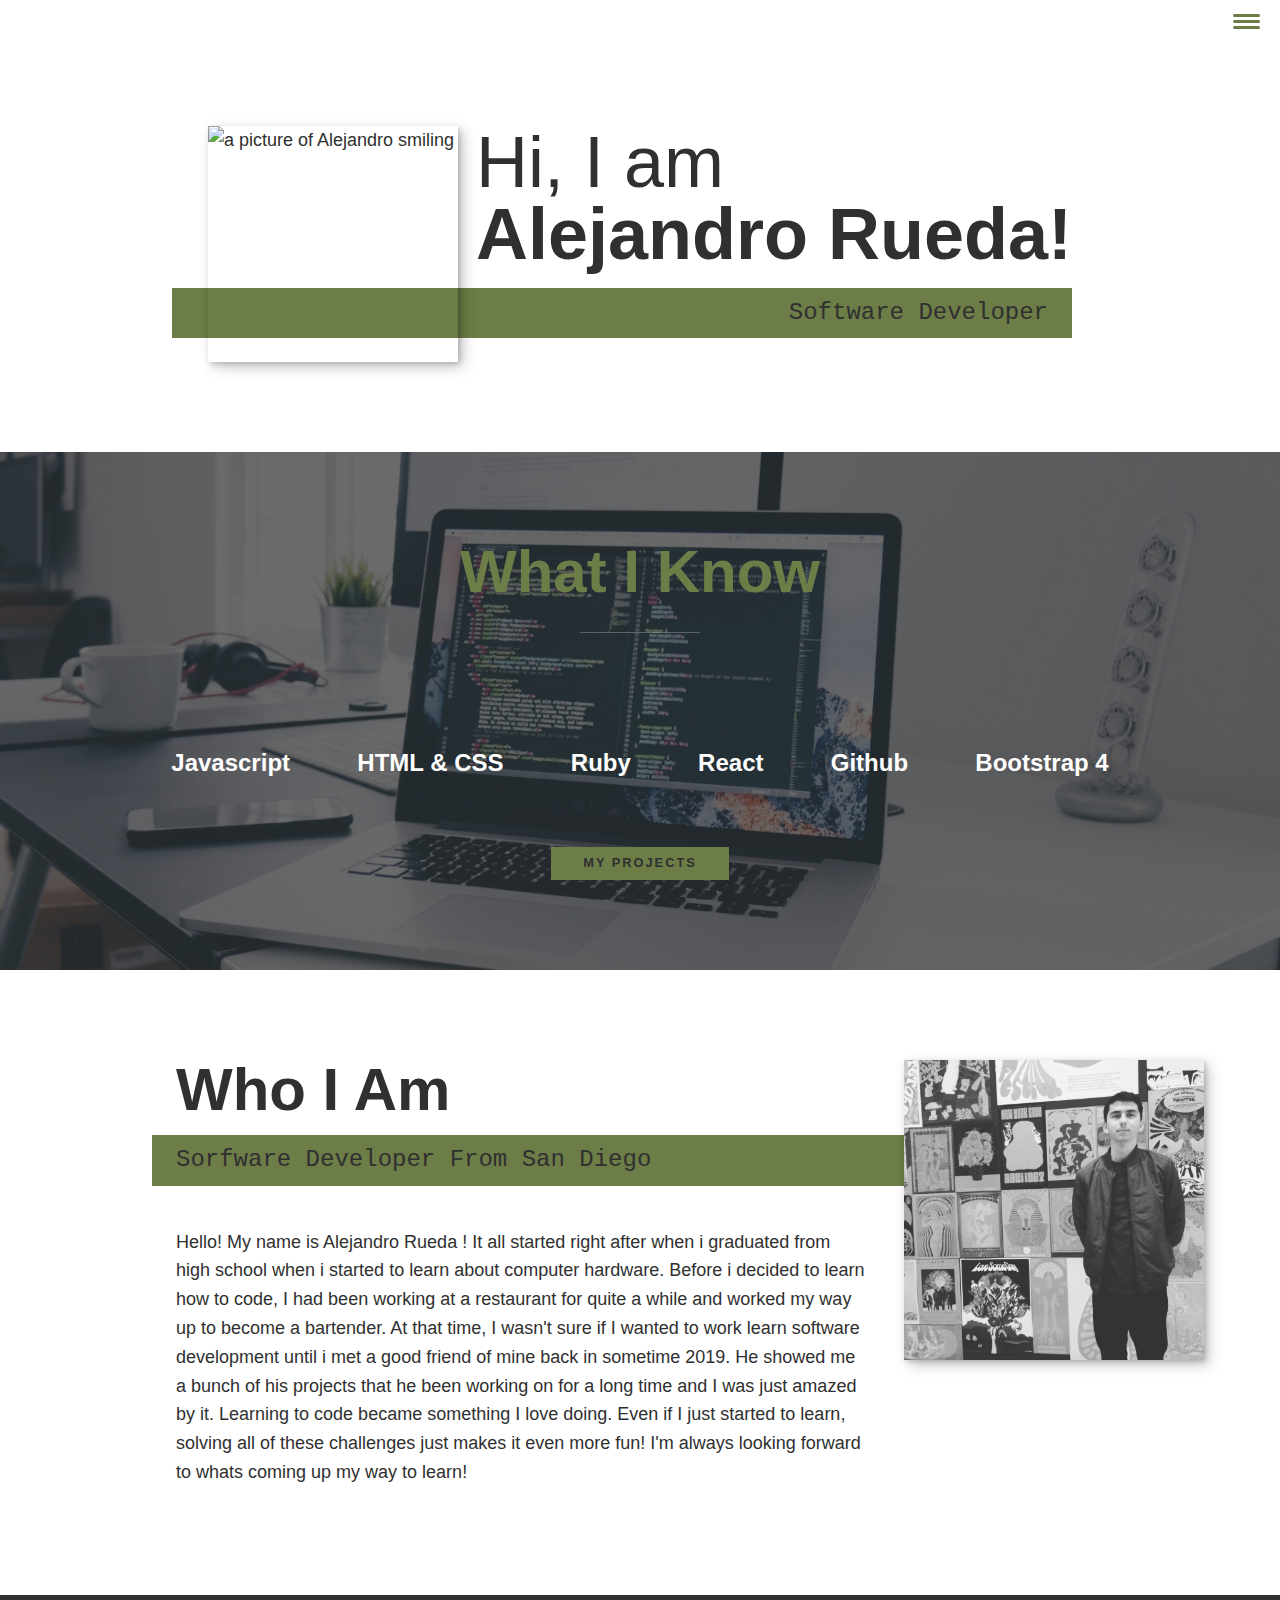
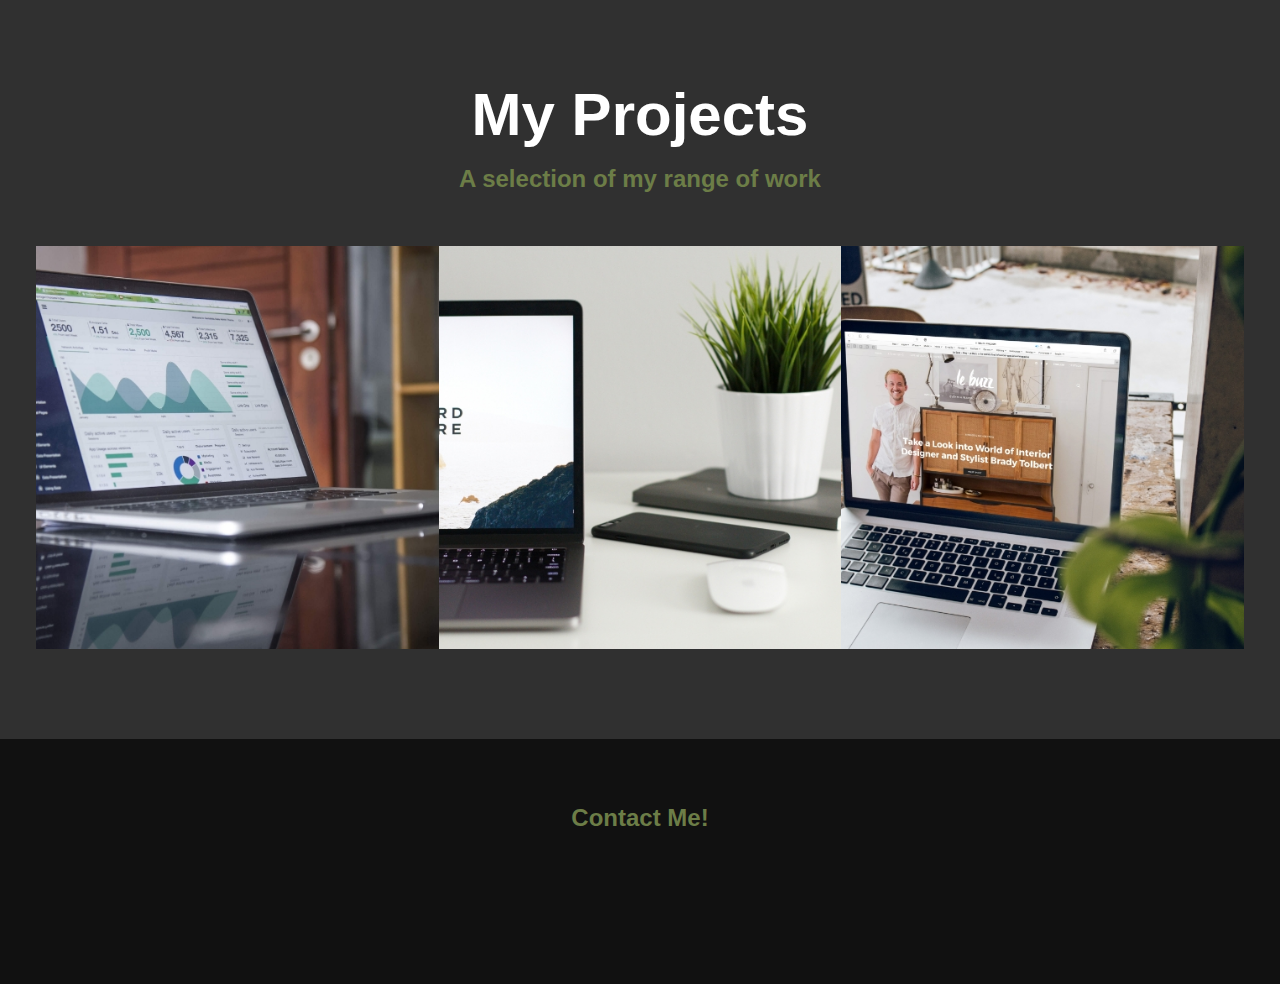
==== index.html @ c12920fb "first upload" ====
<!DOCTYPE html>
<html lang="en">
    <head>
        <meta charset="UTF-8">
        <meta name="viewport" content="width=device-width, initial-scale=1.0">
        <title>Alejandro's Portfolio Website</title>
        <link rel="stylesheet" href="https://cdnjs.cloudflare.com/ajax/libs/normalize/7.0.0/normalize.min.css">
        <link rel="stylesheet" href="https://cdnjs.cloudflare.com/ajax/libs/font-awesome/5.11.2/css/all.css" integrity="sha256-46qynGAkLSFpVbEBog43gvNhfrOj+BmwXdxFgVK/Kvc=" crossorigin="anonymous" />

        <!-- Update these with your own fonts -->
        <link href="https://fonts.googleapis.com/css?family=Lora:400,700|Roboto+Slab:400,700&display=swap" rel="stylesheet">

        <link rel="stylesheet" href="style.css">


    </head>
    <body>
      <header>
           <div class="logo">
               <img src="" alt="">
           </div>
           <button class="nav-toggle" aria-label="toggle navigation">
               <span class="hamburger"></span>
           </button>
           <nav class="nav">
               <ul class="nav__list">
                   <li class="nav__item"><a href="#home" class="nav__link">Home</a></li>
                   <li class="nav__item"><a href="#services" class="nav__link">What I Know</a></li>
                   <li class="nav__item"><a href="#about" class="nav__link">About me</a></li>
                   <li class="nav__item"><a href="#work" class="nav__link">My Work</a></li>
               </ul>
           </nav>
       </header>

       <!-- Introduction -->
        <section class="intro" id="home">
            <h1 class="section__title section__title--intro">
                Hi, I am <strong>Alejandro Rueda!</strong>
            </h1>
            <p class="section__subtitle section__subtitle--intro">Software Developer</p>
            <img src="img/Alpha_20_009.jpg" alt="a picture of Alejandro smiling" class="intro__img">
        </section>


        <!-- My services -->
        <section class="my-services" id="services">
            <h2 class="section__title section__title--services">What I Know</h2>
            <div class="services">
                <div class="service">
                    <i class="fab fa-js-square fa-5x"></i>
                    <br/>
                    <br/>
                    <h3>Javascript</h3>
                    <!-- <i class="fab fa-js-square fa-5x"></i> -->
                    <!-- <p>Lorem ipsum dolor sit amet, consectetur adipiscing elit, sed do eiusmod tempor incididunt ut labore et dolore magna aliqua. Ut enim ad minim veniam, quis nostrud exercitation ullamco laboris nisi ut aliquip ex ea commodo consequat.</p> -->
                </div> <!-- / service -->

                <div class="service">
                    <i class="fas fa-code fa-5x"></i>
                    <br/>
                    <br/>
                    <h3>HTML & CSS</h3>
                    <!-- <p>Lorem ipsum dolor sit amet, consectetur adipiscing elit, sed do eiusmod tempor incididunt ut labore et dolore magna aliqua. Ut enim ad minim veniam, quis nostrud exercitation ullamco laboris nisi ut aliquip ex ea commodo consequat.</p> -->
                </div> <!-- / service -->

                <div class="service">
                    <i class="fas fa-gem fa-5x"></i>
                    <br/>
                    <br/>
                    <h3>Ruby</h3>
                    <!-- <p>Lorem ipsum dolor sit amet, consectetur adipiscing elit, sed do eiusmod tempor incididunt ut labore et dolore magna aliqua. Ut enim ad minim veniam, quis nostrud exercitation ullamco laboris nisi ut aliquip ex ea commodo consequat.</p> -->
                </div> <!-- / service -->

                <div class="service">
                    <i class="fab fa-react fa-5x"></i>
                    <br/>
                    <br/>
                    <h3>React</h3>
                    <!-- <p>Lorem ipsum dolor sit amet, consectetur adipiscing elit, sed do eiusmod tempor incididunt ut labore et dolore magna aliqua. Ut enim ad minim veniam, quis nostrud exercitation ullamco laboris nisi ut aliquip ex ea commodo consequat.</p> -->
                </div> <!-- / service -->

                <div class="service">
                    <i class="fab fa-github fa-5x"></i>
                    <br/>
                    <br/>
                    <h3>Github</h3>
                    <!-- <p>Lorem ipsum dolor sit amet, consectetur adipiscing elit, sed do eiusmod tempor incididunt ut labore et dolore magna aliqua. Ut enim ad minim veniam, quis nostrud exercitation ullamco laboris nisi ut aliquip ex ea commodo consequat.</p> -->
                </div> <!-- / service -->

                <div class="service">
                    <i class="fab fa-bootstrap fa-5x"></i>
                    <br/>
                    <br/>
                    <h3>Bootstrap 4</h3>
                    <!-- <p>Lorem ipsum dolor sit amet, consectetur adipiscing elit, sed do eiusmod tempor incididunt ut labore et dolore magna aliqua. Ut enim ad minim veniam, quis nostrud exercitation ullamco laboris nisi ut aliquip ex ea commodo consequat.</p> -->
                </div> <!-- / service -->

            </div> <!-- / services -->

            <a href="#work" class="btn">My Projects</a>
        </section>

        <!-- About me -->
        <section class="about-me" id="about">
           <h2 class="section__title section__title--about">Who I Am</h2>
           <p class="section__subtitle section__subtitle--about">Sorfware Developer From San Diego</p>

           <div class="about-me__body">
               <p>Hello! My name is Alejandro Rueda ! It all started right after when i graduated from high school when i started to learn about computer hardware. Before i decided to learn how to code, I had been working at a restaurant for quite a while and worked my way up to become a bartender. At that time, I wasn't sure if I wanted to work learn software development until i met a good friend of mine back in sometime 2019. He showed me a bunch of his projects that he been working on for a long time and I was just amazed by it. Learning to code became something I love doing. Even if I just started to learn, solving all of these challenges just makes it even more fun! I'm always looking forward to whats coming up my way to learn!</p>
               <p></p>
           </div>

           <img src="img/me.jpg" alt="Me standing in front of art" class="about-me__img">
        </section>

        <!-- My Work -->
        <section class="my-work" id="work">
            <h2 class="section__title section__title--work">My Projects</h2>
            <p class="section__subtitle section__subtitle--work">A selection of my range of work</p>

            <div class="portfolio">
                <!-- Portfolio item 01 -->
                <a href="portfolio-item.html" class="portfolio__item">
                    <img src="img/portfolio-01.jpg" alt="" class="portfolio__img">
                </a>

                <!-- Portfolio item 02 -->
                <a href="#" class="portfolio__item">
                    <img src="img/portfolio-02.jpg" alt="" class="portfolio__img">
                </a>

                <!-- Portfolio item 03 -->
                <a href="#" class="portfolio__item">
                    <img src="img/portfolio-03.jpg" alt="" class="portfolio__img">
                </a>

                <!-- Portfolio item 04 -->
                <!-- <a href="#" class="portfolio__item">
                    <img src="img/portfolio-04.jpg" alt="" class="portfolio__img">
                </a> -->

                <!-- Portfolio item 05 -->
                <!-- <a href="#" class="portfolio__item">
                    <img src="img/portfolio-05.jpg" alt="" class="portfolio__img">
                </a> -->

                <!-- Portfolio item 06 -->
                <!-- <a href="#" class="portfolio__item">
                    <img src="img/portfolio-06.jpg" alt="" class="portfolio__img">
                </a> -->

                <!-- Portfolio item 07 -->
                <!-- <a href="#" class="portfolio__item">
                    <img src="img/portfolio-07.jpg" alt="" class="portfolio__img">
                </a> -->

                <!-- Portfolio item 08 -->
                <!-- <a href="#" class="portfolio__item">
                    <img src="img/portfolio-08.jpg" alt="" class="portfolio__img">
                </a> -->

                <!-- Portfolio item 09 -->
                <!-- <a href="#" class="portfolio__item">
                    <img src="img/portfolio-09.jpg" alt="" class="portfolio__img">
                </a> -->

                <!-- Portfolio item 0 0-->
                <!-- <a href="#" class="portfolio__item">
                    <img src="img/portfolio-10.jpg" alt="" class="portfolio__img">
                </a> -->
            </div>
        </section>


        <!-- Footer -->
        <footer class="footer">
            <!-- replace with your own email address -->
            <a class="footer__link">Contact Me!</a>
            <ul class="social-list">
                <li class="social-list__item"><a class="social-list__link" href="https://linkedin.com/in/alejandro-rueda-2a91211a5"><i class="fab fa-linkedin fa-3x"></i></a></li>
                <li class="social-list__item"><a class="social-list__link" href="https://www.facebook.com/alejandro.rueda.10"><i class="fab fa-facebook-square fa-3x"></i></a></li>
                <li class="social-list__item"><a class="social-list__link" href="https://www.instagram.com/ale92rueda"><i class="fab fa-instagram fa-3x"></i></a></li>
                <li class="social-list__item"><a class="social-list__link" href="https://github.com/sureyoucann"><i class="fab fa-github-square fa-3x"></i></a></li>
            </ul>
        </footer>


        <script src="index.js"></script>

    </body>
</html>
---- style.css ----
*,
*::before,
*::after {
    box-sizing: border-box;
}

/* Custom Properties, update these for your own design */

:root {
    --ff-primary: 'Source Sans Pro', sans-serif;
    --ff-secondary: 'Source Code Pro', monospace;

    --fw-reg: 300;
    --fw-bold: 900;

    --clr-light: #fff;
    --clr-dark: #303030;
    --clr-accent: #6C7D47;

    --fs-h1: 3rem;
    --fs-h2: 2.25rem;
    --fs-h3: 1.25rem;
    --fs-body: 1rem;

    --bs: 0.25em 0.25em 0.75em rgba(0,0,0,.25),
          0.125em 0.125em 0.25em rgba(0,0,0,.15);
}

@media (min-width: 800px) {
    :root {
        --fs-h1: 4.5rem;
        --fs-h2: 3.75rem;
        --fs-h3: 1.5rem;
        --fs-body: 1.125rem;
    }
}

/* General styles */


html {
    scroll-behavior: smooth;
}

body {
    background: var(--clr-light);
    color: var(--clr-dark);
    margin: 0;
    font-family: var(--ff-primary);
    font-size: var(--fs-body);
    line-height: 1.6;
}

section {
    padding: 5em 2em;
}

img {
    display: block;
    max-width: 100%;
}

.about-me__img {
  display: block;
  max-width: 150%;
}

strong { font-weight: var(--fw-bold) }

:focus {
    outline: 3px solid var(--clr-accent);
    outline-offset: 3px;
}

/* Buttons */

.btn {
    display: inline-block;
    padding: .5em 2.5em;
    background: var(--clr-accent);
    color: var(--clr-dark);
    text-decoration: none;
    cursor: pointer;
    font-size: .8rem;
    text-transform: uppercase;
    letter-spacing: 2px;
    font-weight: var(--fw-bold);
    transition: transform 200ms ease-in-out;
}

.btn:hover {
    transform: scale(1.1);
}

/* Typography */

h1,
h2,
h3 {
    line-height: 1;
    margin: 0;
}

h1 { font-size: var(--fs-h1) }
h2 { font-size: var(--fs-h2) }
h3 { font-size: var(--fs-h3) }


.section__title {
    margin-bottom: .25em;
}

.section__title--intro {
    font-weight: var(--fw-reg);
}

.section__title--intro strong {
    display: block;
}

.section__subtitle {
    margin: 0;
    font-size: var(--fs-h3);
}

.section__subtitle--intro,
.section__subtitle--about {
    background: var(--clr-accent);
    padding: .25em 1em;
    font-family: var(--ff-secondary);
    margin-bottom: 1em;
}

.section__subtitle--work {
    color: var(--clr-accent);
    font-weight: var(--fw-bold);
    margin-bottom: 2em;
}

/* header */

header {
    display: flex;
    justify-content: space-between;
    padding: 1em;
}

.logo {
    max-width: 100px;
}

.nav {
    position: fixed;
    background: var(--clr-dark);
    color: var(--clr-light);
    top: 0;
    bottom: 0;
    left: 0;
    right: 0;
    z-index: 100;

    transform: translateX(100%);
    transition: transform 250ms cubic-bezier(.5, 0, .5, 1);
}

.nav__list {
    list-style: none;
    display: flex;
    height: 100%;
    flex-direction: column;
    justify-content: space-evenly;
    align-items: center;
    margin: 0;
    padding: 0;
}

.nav__link {
    color: inherit;
    font-weight: var(--fw-bold);
    font-size: var(--fs-h2);
    text-decoration: none;
}

.nav__link:hover {
    color: var(--clr-accent);
}

.nav-toggle {
    padding: .5em;
    background: transparent;
    border: 0;
    cursor: pointer;
    position: absolute;
    right: 1em;
    top: 1em;
    z-index: 1000;
}

.nav-open .nav {
    transform: translateX(0);
}

.nav-open .nav-toggle {
    position: fixed;
}

.nav-open .hamburger {
    transform: rotate(.625turn);
}

.nav-open .hamburger::before {
    transform: rotate(90deg) translateX(-6px);
}

.nav-open .hamburger::after {
    opacity: 0;
}






.hamburger {
    display: block;
    position: relative;
}

.hamburger,
.hamburger::before,
.hamburger::after {
    background: var(--clr-accent);
    width: 2em;
    height: 3px;
    border-radius: 1em;
    transition: transform 250ms ease-in-out;
}


.hamburger::before,
.hamburger::after {
    content: '';
    position: absolute;
    left: 0;
    right: 0;
}

.hamburger::before { top: 6px; }
.hamburger::after { bottom: 6px; }


/*  Intro section  */

.intro {
    position: relative;
}

.intro__img {
    box-shadow: var(--bs);
}

.section__subtitle--intro {
    display: inline-block;
}

@media (min-width: 600px) {
    .intro {
        display: grid;
        width: min-content;
        margin: 0 auto;
        grid-column-gap: 1em;
        grid-template-areas:
            "img title"
            "img subtitle";
        grid-template-columns: min-content max-content;
    }

    .intro__img {
        grid-area: img;
        min-width: 250px;
        position: relative;
        z-index: 2;
    }

    .section__subtitle--intro {
        align-self: start;
        grid-column: -1 / 1;
        grid-row: 2;
        text-align: right;
        position: relative;
        left: -1.5em;
        width: calc(100% + 1.5em);
    }
}



/*  My services section  */

.my-services {
    background-color: var(--clr-dark);
    background-image: url(../img/services-bg.jpg);
    background-size: cover;
    /* background-blend-mode: multiply; */
    color: var(--clr-light);
    text-align: center;
}

.section__title--services {
    color: var(--clr-accent);
    position: relative;
}

.section__title--services::after {
    content: '';
    display: block;
    width: 2em;
    height: 1px;
    margin: 0.5em auto 1em;
    background: var(--clr-light);
    opacity: 0.25;
}

.services {
    margin-bottom: 4em;
}

.service {
    max-width: 500px;
    margin: 0 auto;
}

@media (min-width: 800px) {
    .services {
        display: flex;
        max-width: 1000px;
        margin-left: auto;
        margin-right: auto;
    }

    .service + .service {
        margin-left: 2em;
    }
}


.about-me {
    max-width: 1000px;
    margin: 0 auto;
}

.about-me__img {
    box-shadow: var(--bs);
}

@media (min-width: 600px) {
    .about-me {
        display: grid;
        grid-template-columns: 1fr 200px;
        grid-template-areas:
            "title img"
            "subtitle img"
            "text img";
        grid-column-gap: 2em;
    }

    .section__title--about {
        grid-area: title;
    }

    .section__subtitle--about {
        grid-column: 1 / -1;
        grid-row: 2;
        position: relative;
        left: -1em;
        width: calc(100% + 2em);
        padding-left: 1em;
        padding-right: calc(200px + 4em);
    }

    .about-me__img {
        grid-area: img;
        position: relative;
        z-index: 2;
    }
}

/* .fab fa-js-squar {

} */

/* My Work */

.my-work {
    background-color: var(--clr-dark);
    color: var(--clr-light);
    text-align: center;
}

.portfolio {
    display: grid;
    grid-template-columns: repeat(auto-fit, minmax(300px, 1fr));
}

.portfolio__item {
    background: var(--clr-accent);
    overflow: hidden;
}

.portfolio__img {
    transition:
        transform 750ms cubic-bezier(.5, 0, .5, 1),
        opacity 250ms linear;
}

.portfolio__item:focus {
    position: relative;
    z-index: 2;
}

.portfolio__img:hover,
.portfolio__item:focus .portfolio__img {
    transform: scale(1.2);
    opacity: .5;
}


/* footer */

.footer {
    background: #111;
    color: var(--clr-accent);
    text-align: center;
    padding: 2.5em 0;
    font-size: var(--fs-h3);

}

.footer a {
    color: inherit;
    text-decoration: none;
}

.footer__link {
    font-weight: var(--fw-bold);
}

.footer__link:hover,
.social-list__link:hover {
    opacity: .7;
}

.footer__link:hover {
    text-decoration: underline;
}

.social-list {
    list-style: none;
    display: flex;
    justify-content: center;
    margin: 2em 0 0;
    padding: 0;
}

.social-list__item {
    margin: 0 .5em;
}

.social-list__link {
    padding: .5em;
}



/* Individual portfolio item styles */

.portfolio-item-individual {
    padding: 0 2em 2em;
    max-width: 500px; /* origanlly 1000 px */
    margin: 0 auto;
}

.portfolio-item-individual p {
    max-width: 600px;
    margin-left: auto;
    margin-right: auto;
}
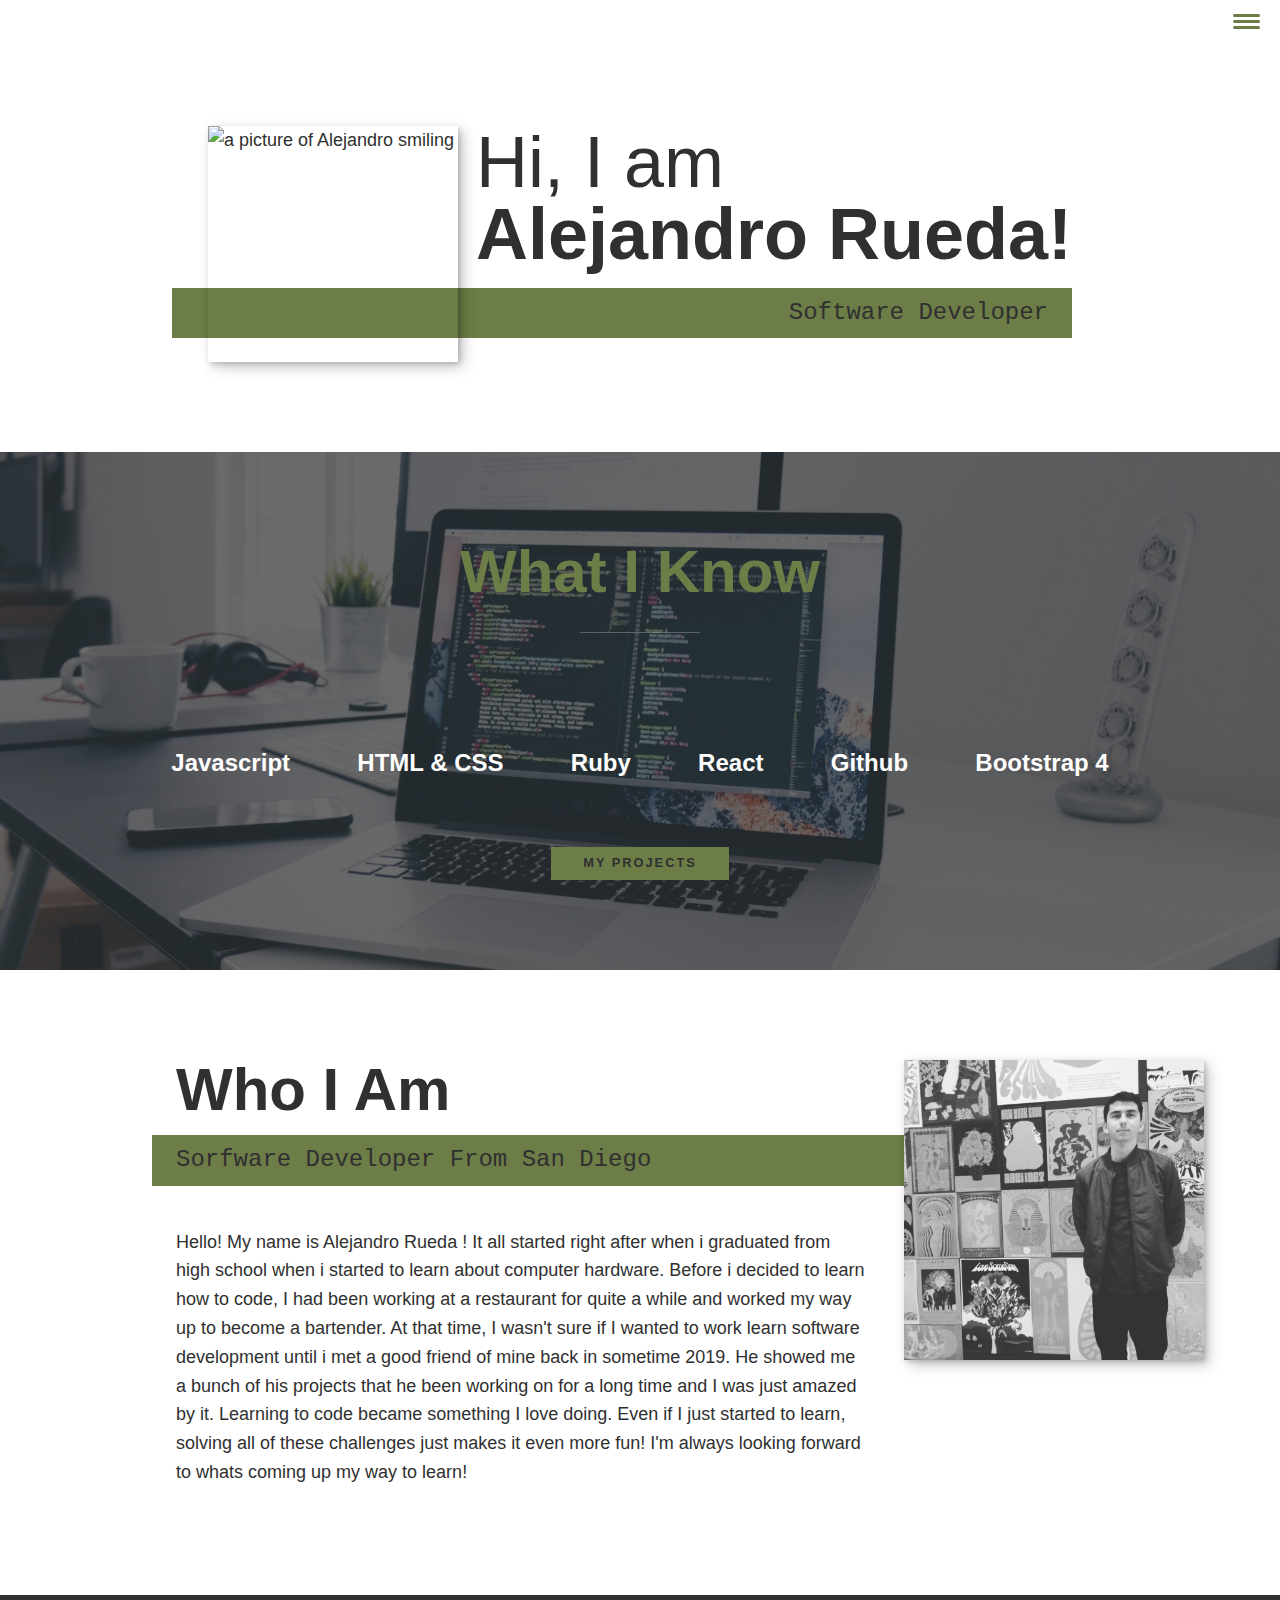
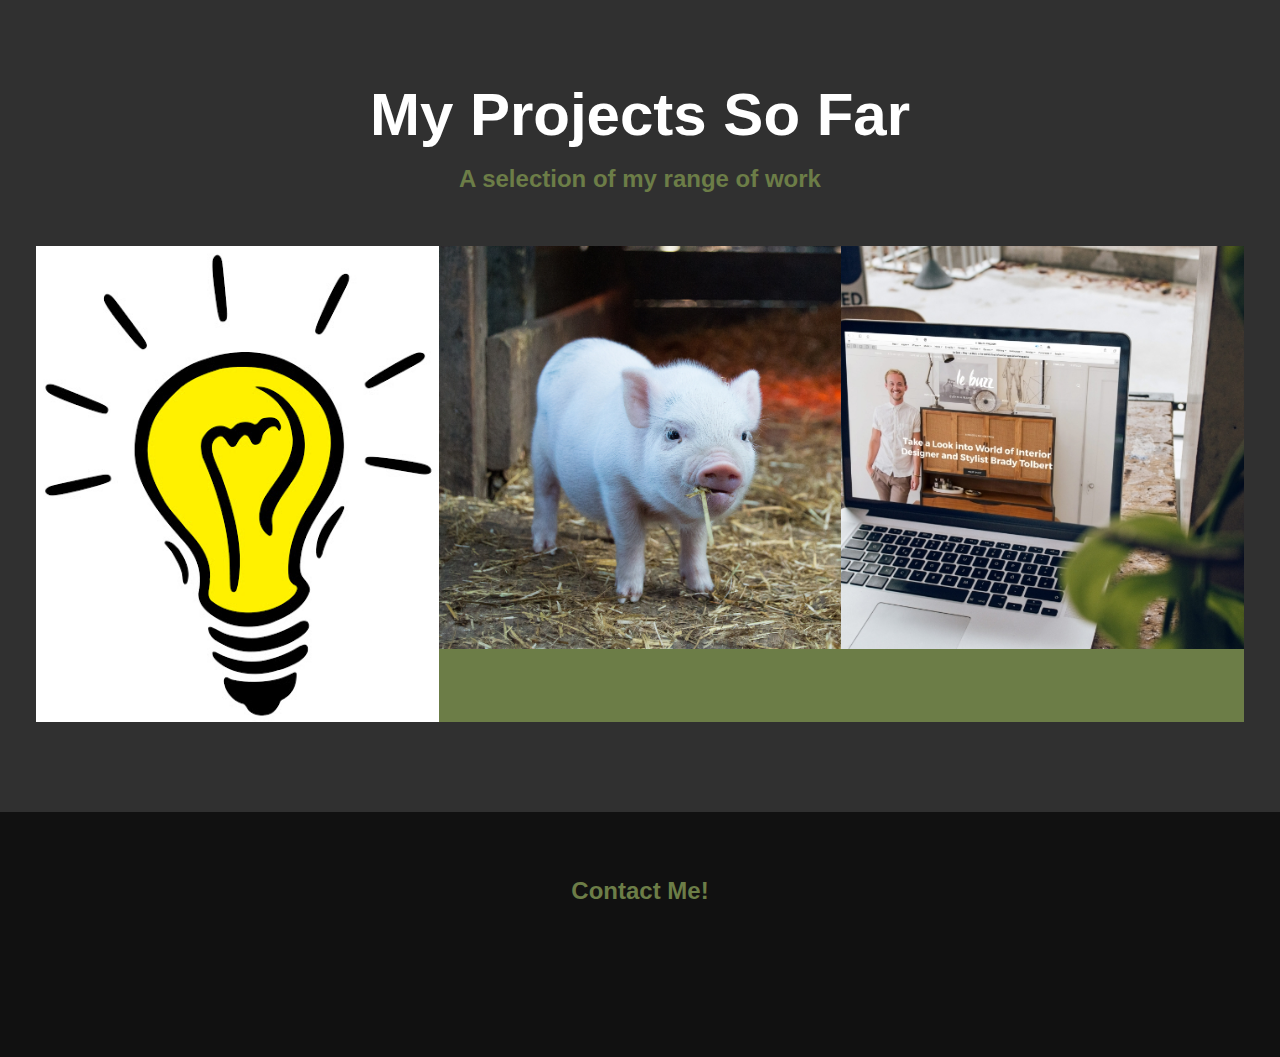
==== commit 41fdcd68: "projects" ====
--- a/index.html
+++ b/index.html
@@ -115,18 +115,18 @@
 
         <!-- My Work -->
         <section class="my-work" id="work">
-            <h2 class="section__title section__title--work">My Projects</h2>
+            <h2 class="section__title section__title--work">My Projects So Far</h2>
             <p class="section__subtitle section__subtitle--work">A selection of my range of work</p>
 
             <div class="portfolio">
                 <!-- Portfolio item 01 -->
                 <a href="portfolio-item.html" class="portfolio__item">
-                    <img src="img/portfolio-01.jpg" alt="" class="portfolio__img">
+                    <img src="img/lightbulbimg.jpg" alt="" class="portfolio__img">
                 </a>
 
                 <!-- Portfolio item 02 -->
-                <a href="#" class="portfolio__item">
-                    <img src="img/portfolio-02.jpg" alt="" class="portfolio__img">
+                <a href="portfolio-item-2.html" class="portfolio__item">
+                    <img src="img/Pig Latin.jpg" alt="" class="portfolio__img">
                 </a>
 
                 <!-- Portfolio item 03 -->
@@ -178,7 +178,7 @@
             <a class="footer__link">Contact Me!</a>
             <ul class="social-list">
                 <li class="social-list__item"><a class="social-list__link" href="https://linkedin.com/in/alejandro-rueda-2a91211a5"><i class="fab fa-linkedin fa-3x"></i></a></li>
-                <li class="social-list__item"><a class="social-list__link" href="https://www.facebook.com/alejandro.rueda.10"><i class="fab fa-facebook-square fa-3x"></i></a></li>
+                <li class="social-list__item"><a class="social-list__link" href="https://drive.google.com/open?id=19kGpF_2qka_jvij1S9cmSus0RsD1Lkyp"><i class="far fa-file fa-3x"></i></a></li>
                 <li class="social-list__item"><a class="social-list__link" href="https://www.instagram.com/ale92rueda"><i class="fab fa-instagram fa-3x"></i></a></li>
                 <li class="social-list__item"><a class="social-list__link" href="https://github.com/sureyoucann"><i class="fab fa-github-square fa-3x"></i></a></li>
             </ul>
--- a/style.css
+++ b/style.css
@@ -281,6 +281,11 @@
         position: relative;
         z-index: 2;
     }
+    .project__img {
+      width: 600px;
+      height: 500px;
+      object-fit: cover;
+    }
 
     .section__subtitle--intro {
         align-self: start;
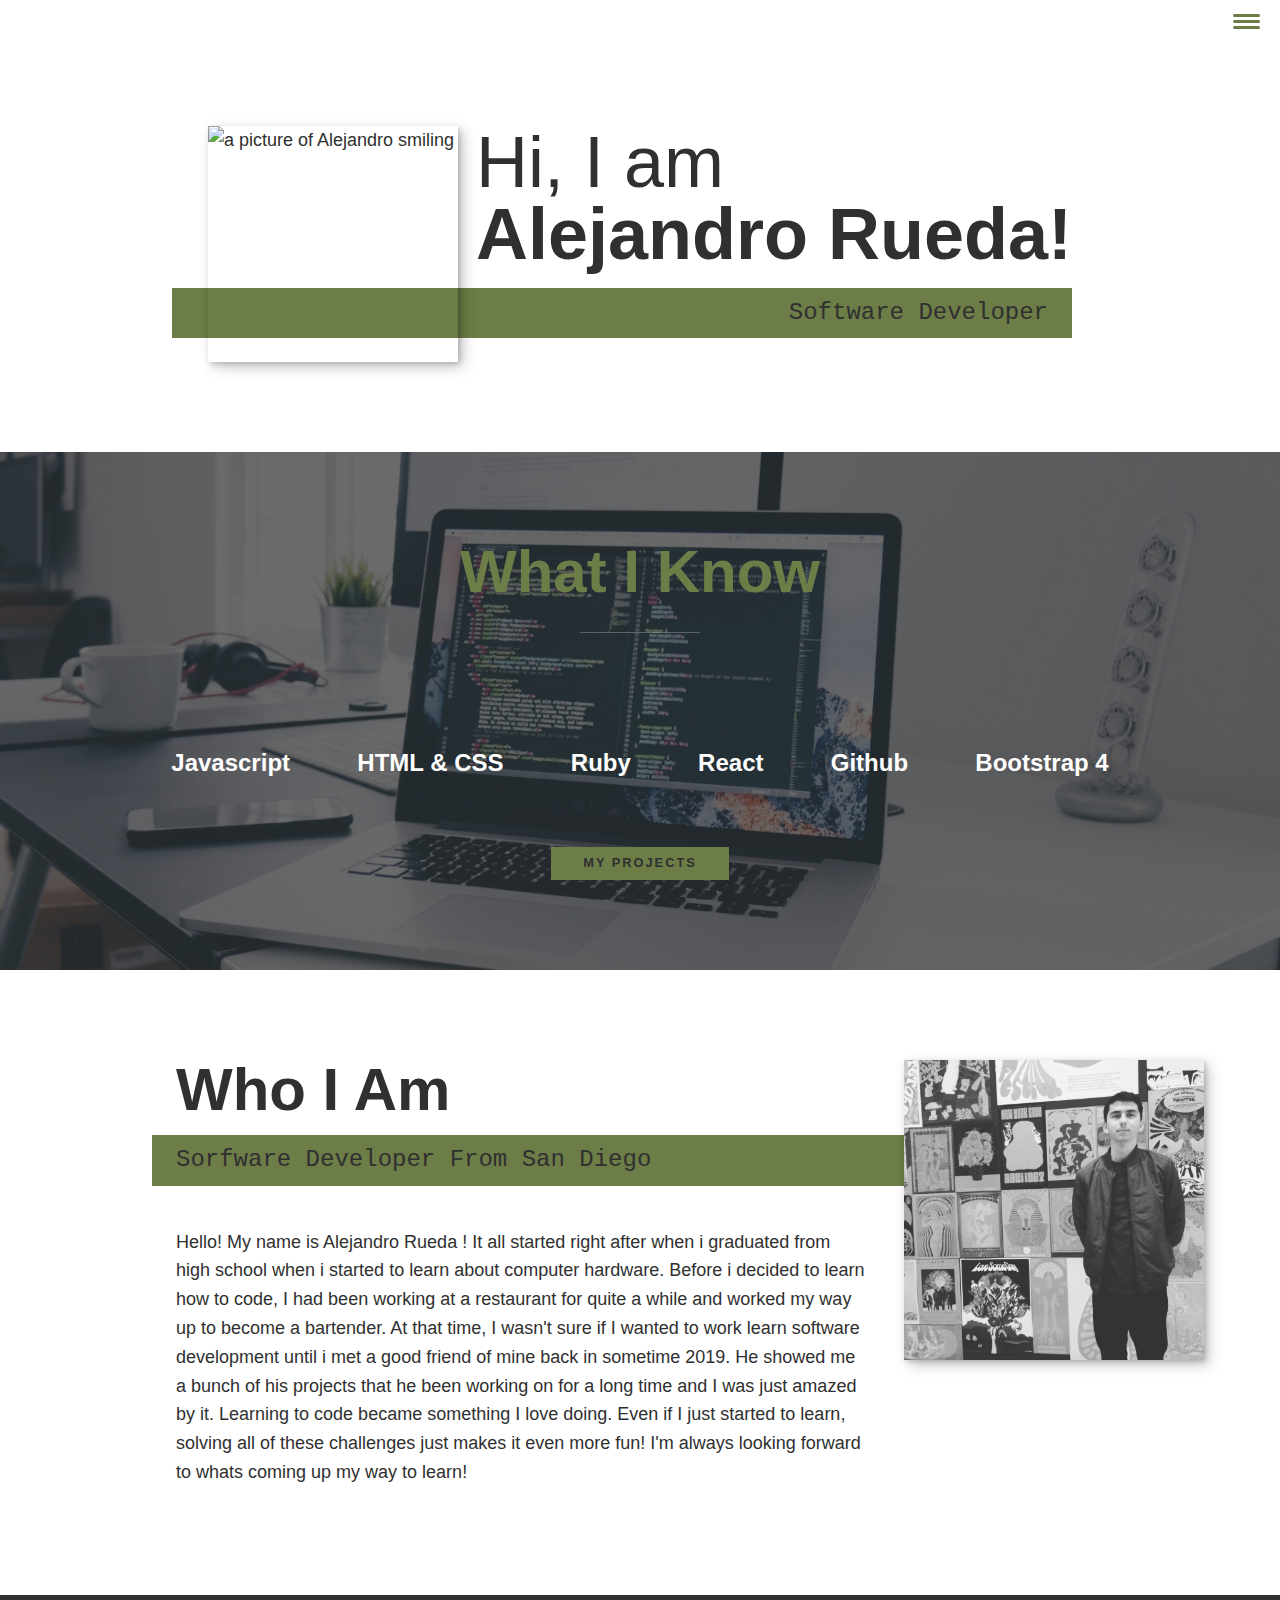
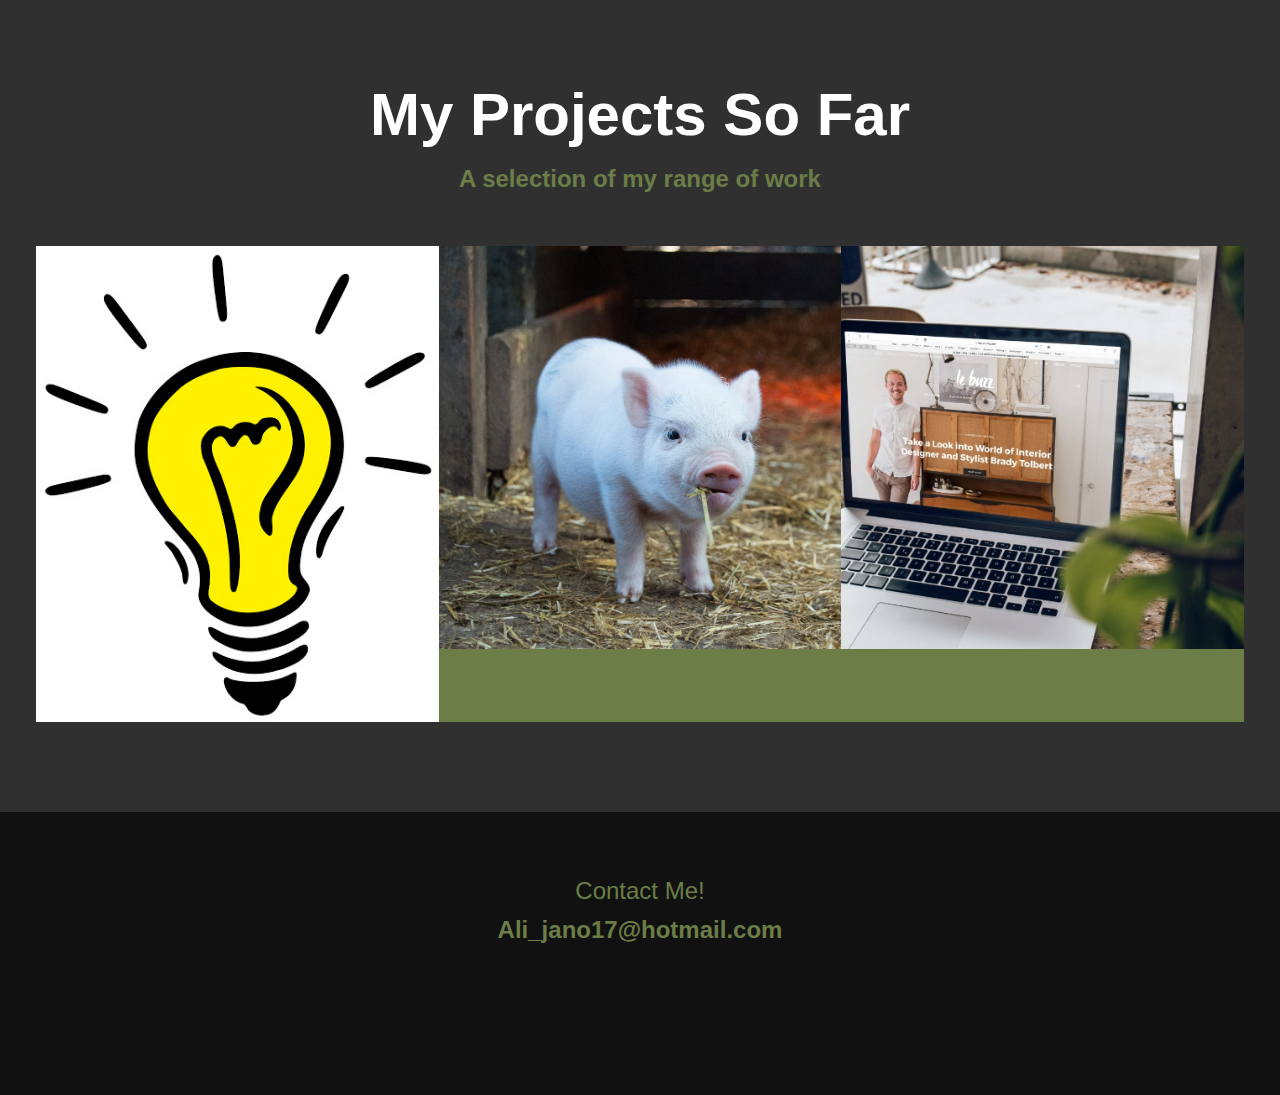
==== commit d392a22c: "finished projects" ====
--- a/index.html
+++ b/index.html
@@ -175,7 +175,9 @@
         <!-- Footer -->
         <footer class="footer">
             <!-- replace with your own email address -->
-            <a class="footer__link">Contact Me!</a>
+            <a class="">Contact Me!</a>
+          </br>
+            <a href="mailto:Ali_jano17@hotmail.com" class="footer__link">Ali_jano17@hotmail.com</a>
             <ul class="social-list">
                 <li class="social-list__item"><a class="social-list__link" href="https://linkedin.com/in/alejandro-rueda-2a91211a5"><i class="fab fa-linkedin fa-3x"></i></a></li>
                 <li class="social-list__item"><a class="social-list__link" href="https://drive.google.com/open?id=19kGpF_2qka_jvij1S9cmSus0RsD1Lkyp"><i class="far fa-file fa-3x"></i></a></li>
--- a/style.css
+++ b/style.css
@@ -481,11 +481,11 @@
 
 .portfolio-item-individual {
     padding: 0 2em 2em;
-    max-width: 500px; /* origanlly 1000 px */
+    max-width: 1000px; /* origanlly 1000 px */
     margin: 0 auto;
 }
 
-.portfolio-item-individual p {
+.portfolio-item-individual p h1 h2 h3{
     max-width: 600px;
     margin-left: auto;
     margin-right: auto;
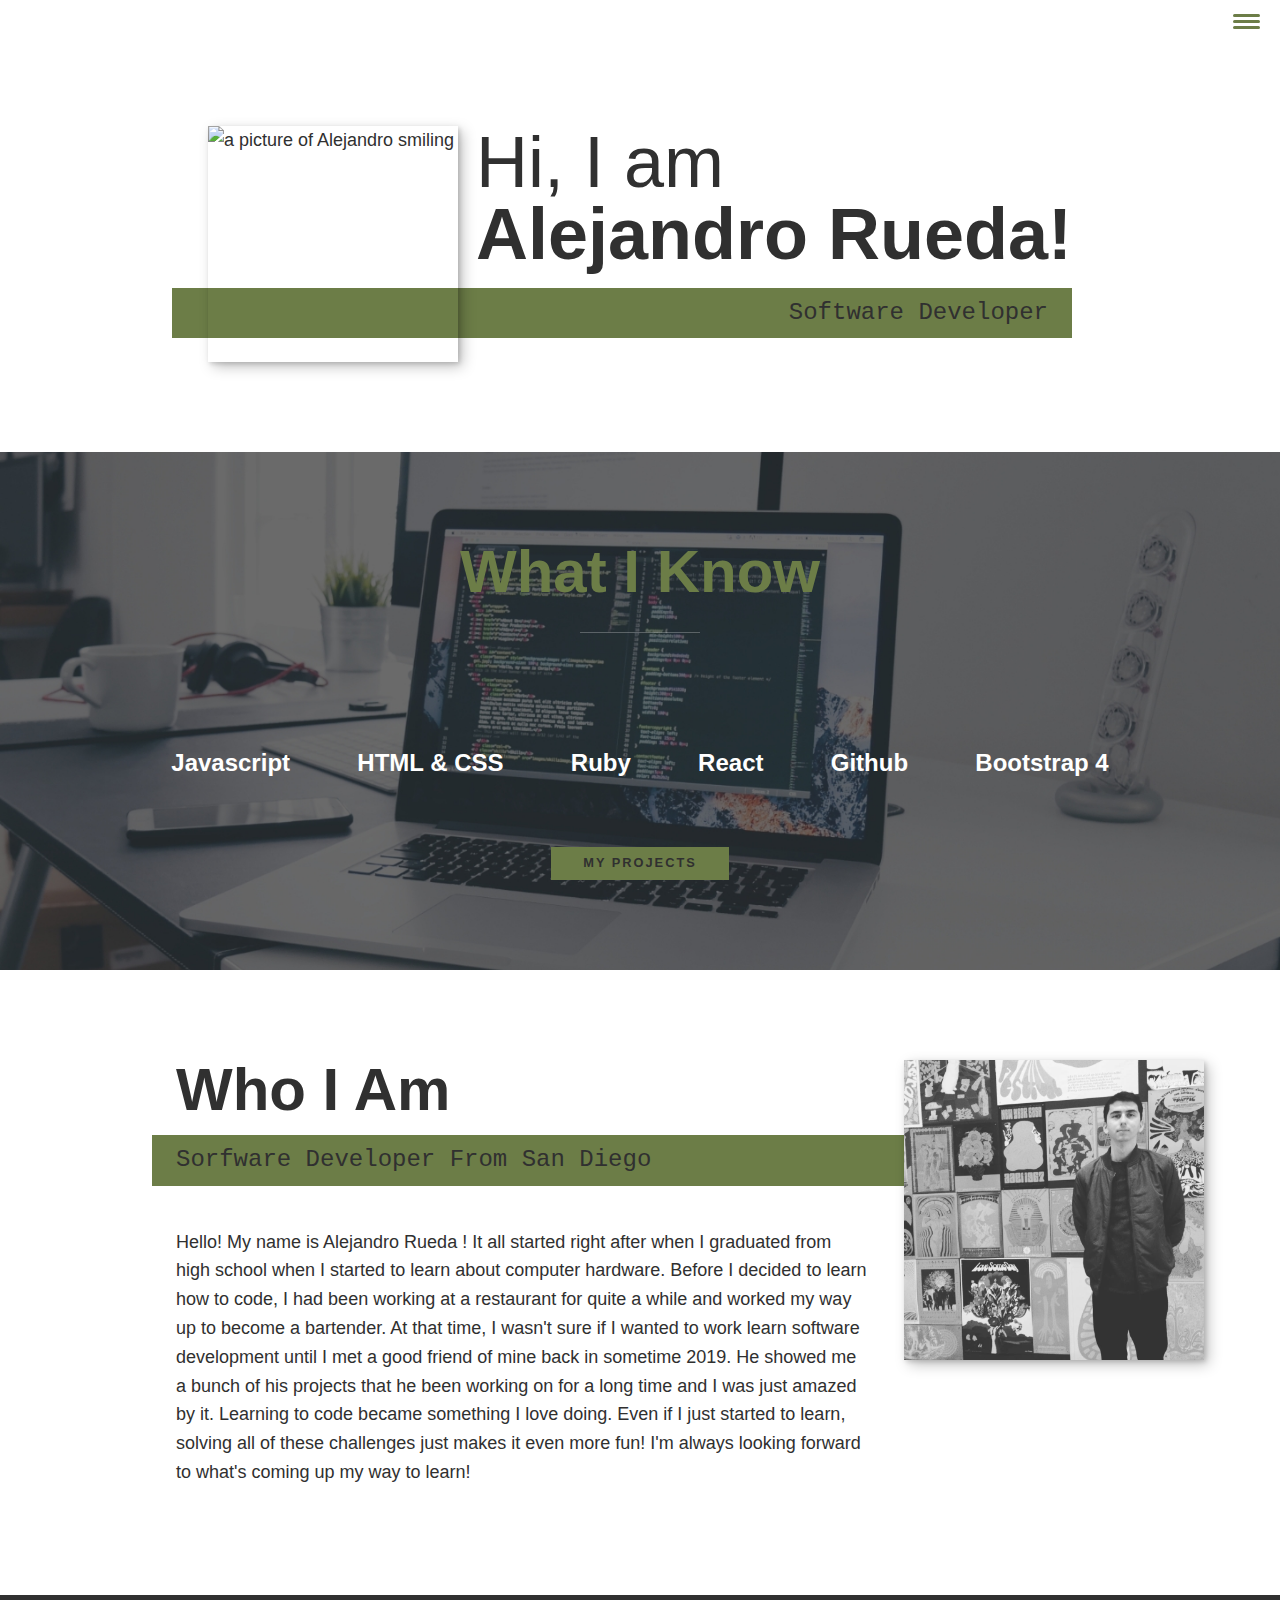
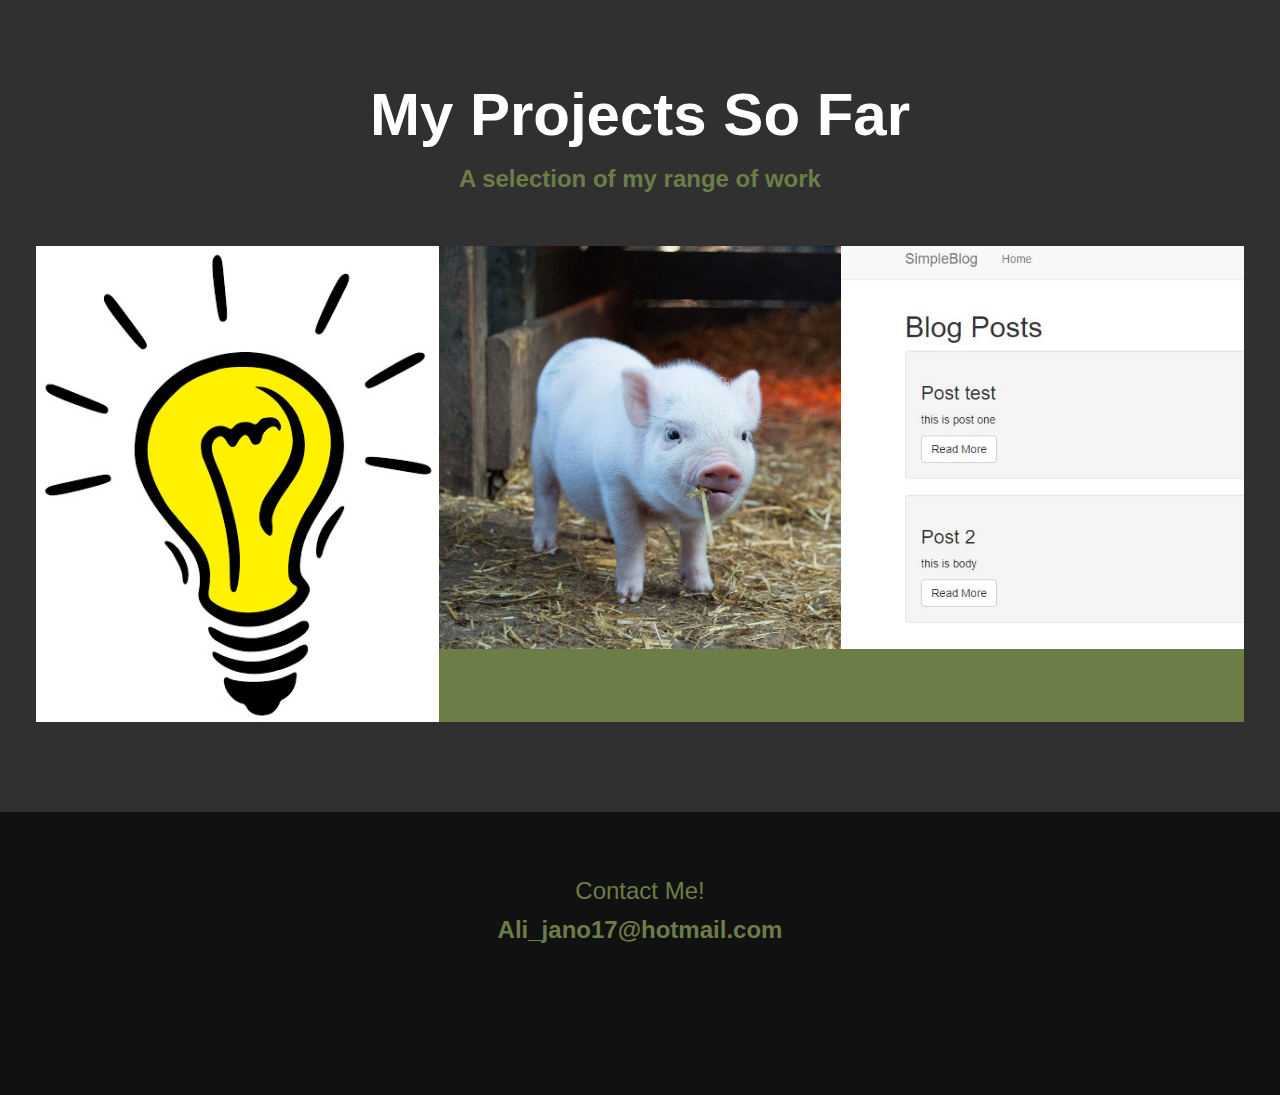
==== commit de3d8514: "updated project" ====
--- a/index.html
+++ b/index.html
@@ -106,7 +106,7 @@
            <p class="section__subtitle section__subtitle--about">Sorfware Developer From San Diego</p>
 
            <div class="about-me__body">
-               <p>Hello! My name is Alejandro Rueda ! It all started right after when i graduated from high school when i started to learn about computer hardware. Before i decided to learn how to code, I had been working at a restaurant for quite a while and worked my way up to become a bartender. At that time, I wasn't sure if I wanted to work learn software development until i met a good friend of mine back in sometime 2019. He showed me a bunch of his projects that he been working on for a long time and I was just amazed by it. Learning to code became something I love doing. Even if I just started to learn, solving all of these challenges just makes it even more fun! I'm always looking forward to whats coming up my way to learn!</p>
+               <p>Hello! My name is Alejandro Rueda ! It all started right after when I graduated from high school when I started to learn about computer hardware. Before I decided to learn how to code, I had been working at a restaurant for quite a while and worked my way up to become a bartender. At that time, I wasn't sure if I wanted to work learn software development until I met a good friend of mine back in sometime 2019. He showed me a bunch of his projects that he been working on for a long time and I was just amazed by it. Learning to code became something I love doing. Even if I just started to learn, solving all of these challenges just makes it even more fun! I'm always looking forward to what's coming up my way to learn!</p>
                <p></p>
            </div>
 
@@ -130,8 +130,8 @@
                 </a>
 
                 <!-- Portfolio item 03 -->
-                <a href="#" class="portfolio__item">
-                    <img src="img/portfolio-03.jpg" alt="" class="portfolio__img">
+                <a href="portfolio-item-3.html" class="portfolio__item">
+                    <img src="img/blogpic.JPG" alt="" class="portfolio__img">
                 </a>
 
                 <!-- Portfolio item 04 -->
@@ -179,10 +179,10 @@
           </br>
             <a href="mailto:Ali_jano17@hotmail.com" class="footer__link">Ali_jano17@hotmail.com</a>
             <ul class="social-list">
-                <li class="social-list__item"><a class="social-list__link" href="https://linkedin.com/in/alejandro-rueda-2a91211a5"><i class="fab fa-linkedin fa-3x"></i></a></li>
-                <li class="social-list__item"><a class="social-list__link" href="https://drive.google.com/open?id=19kGpF_2qka_jvij1S9cmSus0RsD1Lkyp"><i class="far fa-file fa-3x"></i></a></li>
-                <li class="social-list__item"><a class="social-list__link" href="https://www.instagram.com/ale92rueda"><i class="fab fa-instagram fa-3x"></i></a></li>
-                <li class="social-list__item"><a class="social-list__link" href="https://github.com/sureyoucann"><i class="fab fa-github-square fa-3x"></i></a></li>
+                <li class="social-list__item"><a class="social-list__link" target="_blank" href="https://linkedin.com/in/alejandro-rueda-2a91211a5"><i class="fab fa-linkedin fa-3x"></i></a></li>
+                <li class="social-list__item"><a class="social-list__link" target="_blank" href="https://drive.google.com/open?id=19kGpF_2qka_jvij1S9cmSus0RsD1Lkyp"><i class="far fa-file fa-3x"></i></a></li>
+                <li class="social-list__item"><a class="social-list__link" target="_blank" href="https://www.instagram.com/ale92rueda"><i class="fab fa-instagram fa-3x"></i></a></li>
+                <li class="social-list__item"><a class="social-list__link" target="_blank" href="https://github.com/sureyoucann"><i class="fab fa-github-square fa-3x"></i></a></li>
             </ul>
         </footer>
 
--- a/style.css
+++ b/style.css
@@ -263,6 +263,10 @@
     display: inline-block;
 }
 
+.blog__img {
+    width: 500px;
+}
+
 @media (min-width: 600px) {
     .intro {
         display: grid;
@@ -282,8 +286,8 @@
         z-index: 2;
     }
     .project__img {
-      width: 600px;
-      height: 500px;
+      width: 100%;
+      height: 400px;
       object-fit: cover;
     }
 
